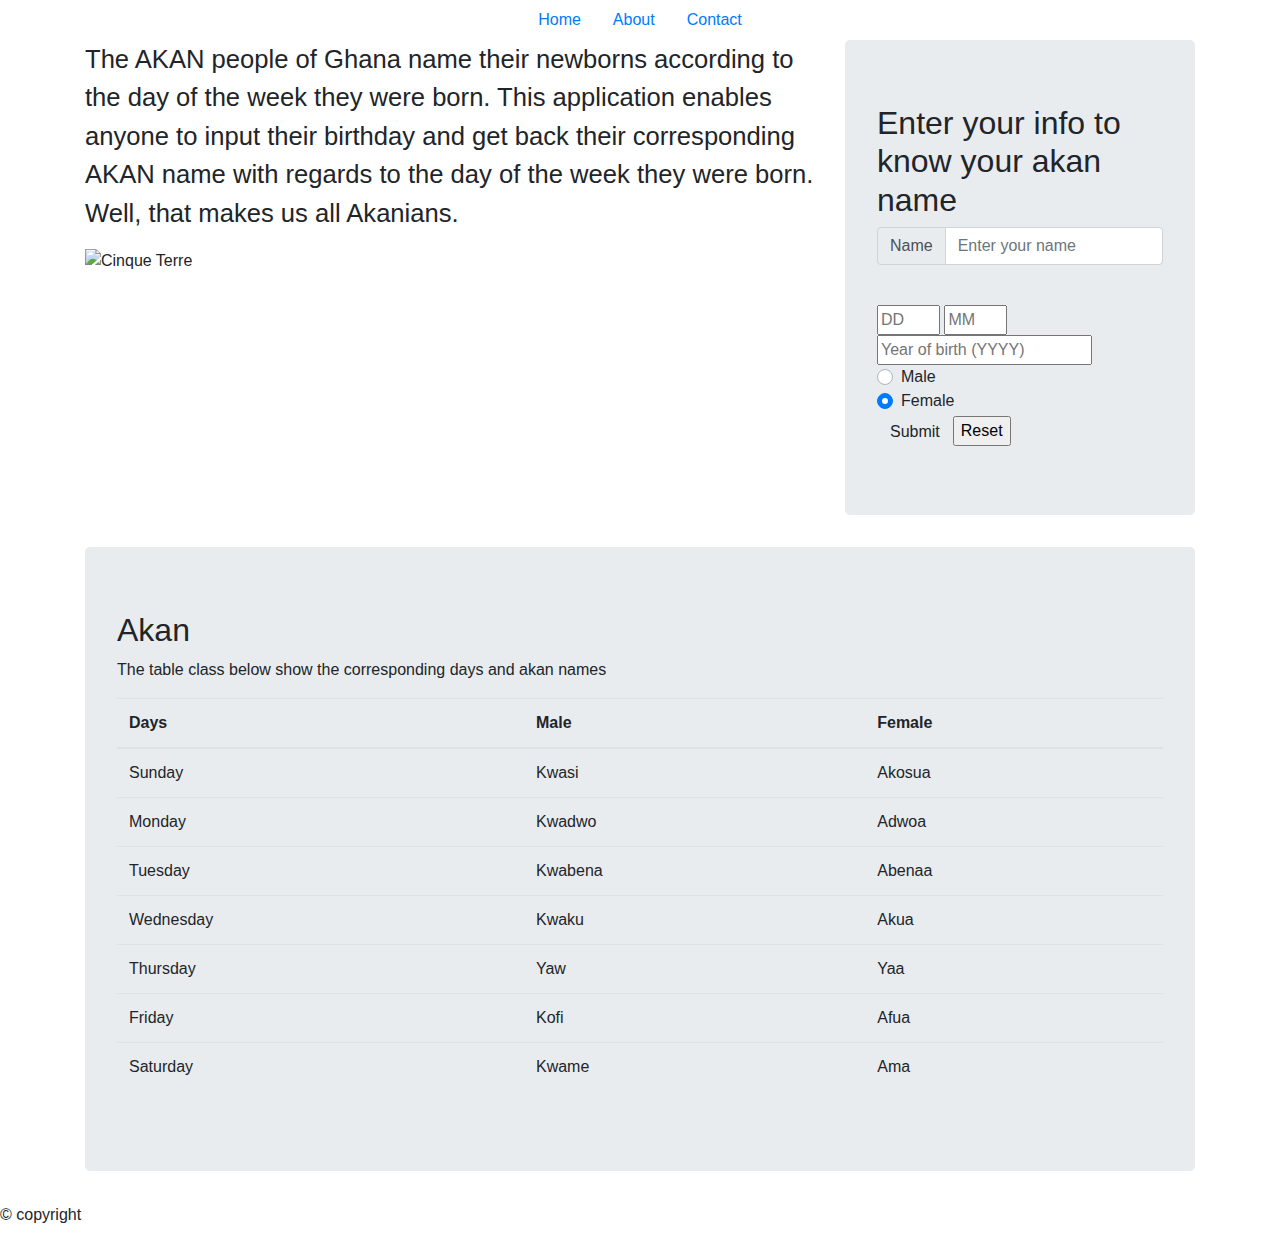
==== about.html @ 00b6b12f "Added content in about" ====
<!DOCTYPE html>
<html lang="en">

<head>
  <meta charset="UTF-8">
  <meta name="viewport" content="width=device-width, initial-scale=1.0">
  <link href="https://fonts.googleapis.com/css?family=Kaushan+Script&display=swap" rel="stylesheet">
  <link rel="stylesheet" href="https://stackpath.bootstrapcdn.com/bootstrap/4.4.1/css/bootstrap.min.css">
  <link rel="stylesheet" href="styles.css">
  <link rel="stylesheet" href="ab.css">
  <title>Akan Names</title>
</head>

<body>

  <ul class="nav justify-content-center">
    <li class="nav-item">
      <a class="nav-link active" href="index.html">Home</a>
    </li>
    <li class="nav-item">
      <a class="nav-link" href="about.html">About</a>
    </li>
    <li class="nav-item">
      <a class="nav-link" href="cont.html">Contact</a>
    </li>
  </ul>
  <div class="container">
    <div class="row">
      <div class="col-lg-8 col-md-4 col-sm-8 col-xs-12">
        <div class="Jumbotron">
        <p style="font-size:2vw;">The AKAN people of Ghana name their newborns according to the day of the week they
          were born. This application enables anyone to input their birthday and get back their corresponding AKAN name
          with regards to the day of the week they were born. Well, that makes us all Akanians.</p>
        <img src="https://bit.ly/2UZYUZ4" class="img-responsive" alt="Cinque Terre" style="align-items: center;"
          width="304" height="236">
        </div>
      </div>

      <div class="col-lg-4 col-md-6 col-sm-12 col-xs-12">
        <div class="jumbotron">
          <h2>Enter your info to know your akan name</h2>
          <form action="#">

            <div class="input-group mb-3">
              <div class="input-group-prepend">
                <span class="input-group-text" id="basic-addon1">Name</span>
              </div>
              <input type="text" class="form-control" placeholder="Enter your name" aria-label="Username"
                aria-describedby="basic-addon1">
            </div>
            <br>
            <input type="number" id="day" placeholder="DD" min="1" max="31" />
            <input type="number" id="month" placeholder="MM" min="1" max="12" />
            <input type="text" id="year" placeholder="Year of birth (YYYY)" />

            <!-- Default unchecked -->
            <div class="custom-control custom-radio">
              <input type="radio" class="custom-control-input" id="defaultUnchecked" name="Gender">
              <label class="custom-control-label" for="defaultUnchecked">Male</label>
            </div>

            <!-- Default checked -->
            <div class="custom-control custom-radio">
              <input type="radio" class="custom-control-input" id="defaultChecked" name="Gender" checked>
              <label class="custom-control-label" for="defaultChecked">Female</label>
            </div>



            <div id="buttons">
              <a href="#" class="btn" id="submit">Submit</a><input type="reset" id="reset" value="Reset" />
            </div>
          </form>
        </div>
      </div>
    </div>
  </div>

  <div class="container">
    <div class="jumbotron">
      <h2>Akan</h2>
      <p>The table class below show the corresponding days and akan names</p>
      <table class="table">
        <thead>
          <tr>
            <th>Days</th>
            <th>Male</th>
            <th>Female</th>
          </tr>
        </thead>
        <tbody>
          <tr>
            <td>Sunday</td>
            <td>Kwasi</td>
            <td>Akosua</td>
          </tr>
          <tr>
            <td>Monday</td>
            <td>Kwadwo</td>
            <td>Adwoa</td>
          </tr>
          <tr>
            <td>Tuesday</td>
            <td>Kwabena</td>
            <td>Abenaa</td>
          </tr>
          <tr>
            <td>Wednesday</td>
            <td>Kwaku</td>
            <td>Akua</td>
          </tr>
          <tr>
            <td>Thursday</td>
            <td>Yaw</td>
            <td>Yaa</td>
          </tr>
          <tr>
            <td>Friday</td>
            <td>Kofi</td>
            <td>Afua</td>
          </tr>
          <tr>
            <td>Saturday</td>
            <td>Kwame</td>
            <td>Ama</td>
          </tr>
        </tbody>
      </table>
    </div>
  </div>

  <audio controls autoplay hidden="true">
    <source src="song2.mp3" type="audio/mp3">
  </audio>



  <div class="footer">
    <p> &#169 copyright</p>
  </div>
</body>

</html>
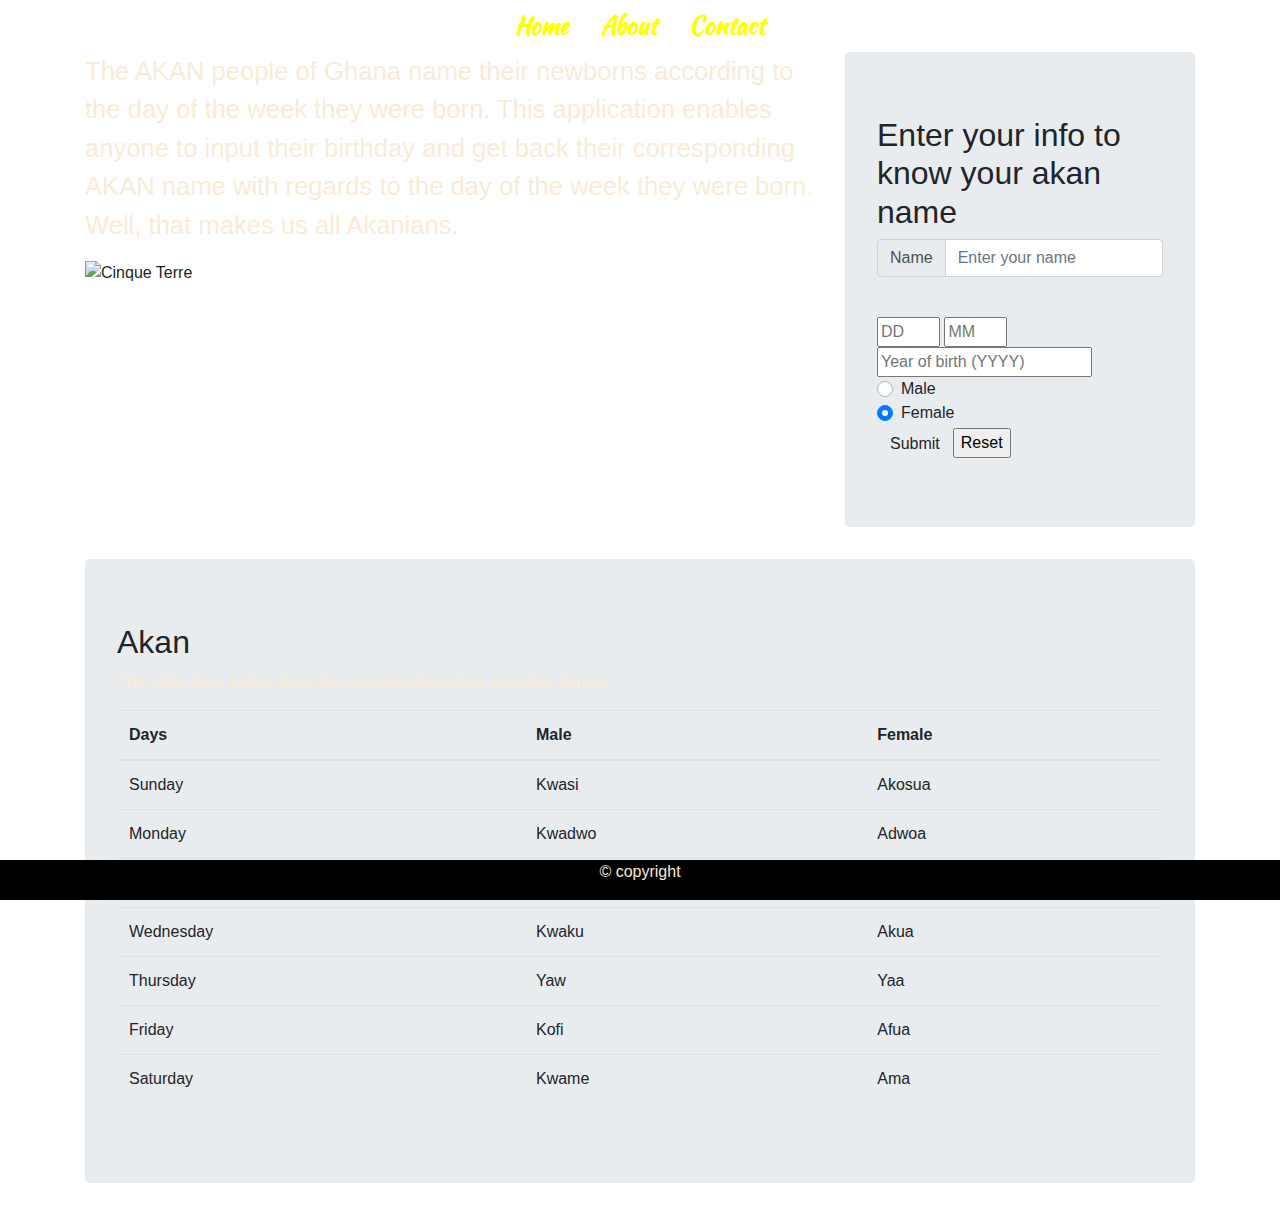
==== commit dc02959d: "corrrected indentation" ====
--- a/about.html
+++ b/about.html
@@ -2,142 +2,145 @@
 <html lang="en">
 
 <head>
-  <meta charset="UTF-8">
-  <meta name="viewport" content="width=device-width, initial-scale=1.0">
-  <link href="https://fonts.googleapis.com/css?family=Kaushan+Script&display=swap" rel="stylesheet">
-  <link rel="stylesheet" href="https://stackpath.bootstrapcdn.com/bootstrap/4.4.1/css/bootstrap.min.css">
-  <link rel="stylesheet" href="styles.css">
-  <link rel="stylesheet" href="ab.css">
-  <title>Akan Names</title>
+    <meta charset="UTF-8">
+    <meta name="viewport" content="width=device-width, initial-scale=1.0">
+    <link href="https://fonts.googleapis.com/css?family=Kaushan+Script&display=swap" rel="stylesheet">
+    <link rel="stylesheet" href="https://stackpath.bootstrapcdn.com/bootstrap/4.4.1/css/bootstrap.min.css">
+    <link rel="stylesheet" href="style.css">
+    <link rel="stylesheet" href="ab.css">
+    <title>Akan Names</title>
 </head>
 
 <body>
 
-  <ul class="nav justify-content-center">
-    <li class="nav-item">
-      <a class="nav-link active" href="index.html">Home</a>
-    </li>
-    <li class="nav-item">
-      <a class="nav-link" href="about.html">About</a>
-    </li>
-    <li class="nav-item">
-      <a class="nav-link" href="cont.html">Contact</a>
-    </li>
-  </ul>
-  <div class="container">
-    <div class="row">
-      <div class="col-lg-8 col-md-4 col-sm-8 col-xs-12">
-        <div class="Jumbotron">
-        <p style="font-size:2vw;">The AKAN people of Ghana name their newborns according to the day of the week they
-          were born. This application enables anyone to input their birthday and get back their corresponding AKAN name
-          with regards to the day of the week they were born. Well, that makes us all Akanians.</p>
-        <img src="https://bit.ly/2UZYUZ4" class="img-responsive" alt="Cinque Terre" style="align-items: center;"
-          width="304" height="236">
-        </div>
-      </div>
-
-      <div class="col-lg-4 col-md-6 col-sm-12 col-xs-12">
-        <div class="jumbotron">
-          <h2>Enter your info to know your akan name</h2>
-          <form action="#">
-
-            <div class="input-group mb-3">
-              <div class="input-group-prepend">
-                <span class="input-group-text" id="basic-addon1">Name</span>
-              </div>
-              <input type="text" class="form-control" placeholder="Enter your name" aria-label="Username"
-                aria-describedby="basic-addon1">
-            </div>
-            <br>
-            <input type="number" id="day" placeholder="DD" min="1" max="31" />
-            <input type="number" id="month" placeholder="MM" min="1" max="12" />
-            <input type="text" id="year" placeholder="Year of birth (YYYY)" />
-
-            <!-- Default unchecked -->
-            <div class="custom-control custom-radio">
-              <input type="radio" class="custom-control-input" id="defaultUnchecked" name="Gender">
-              <label class="custom-control-label" for="defaultUnchecked">Male</label>
+    <ul class="nav justify-content-center">
+        <li class="nav-item">
+            <a class="nav-link active" href="index.html">Home</a>
+        </li>
+        <li class="nav-item">
+            <a class="nav-link" href="about.html">About</a>
+        </li>
+        <li class="nav-item">
+            <a class="nav-link" href="cont.html">Contact</a>
+        </li>
+    </ul>
+    <div class="container">
+        <div class="row">
+            <div class="col-lg-8 col-md-4 col-sm-8 col-xs-12">
+                <div class="Jumbotron">
+                    <p style="font-size:2vw;">The AKAN people of Ghana name their newborns according to the day of the
+                        week they
+                        were born. This application enables anyone to input their birthday and get back their
+                        corresponding AKAN name
+                        with regards to the day of the week they were born. Well, that makes us all Akanians.</p>
+                    <img src="https://bit.ly/2UZYUZ4" class="img-responsive" alt="Cinque Terre"
+                        style="align-items: center;" width="304" height="236">
+                </div>
             </div>
 
-            <!-- Default checked -->
-            <div class="custom-control custom-radio">
-              <input type="radio" class="custom-control-input" id="defaultChecked" name="Gender" checked>
-              <label class="custom-control-label" for="defaultChecked">Female</label>
-            </div>
+            <div class="col-lg-4 col-md-6 col-sm-12 col-xs-12">
+                <div class="jumbotron">
+                    <h2>Enter your info to know your akan name</h2>
+                    <form action="#">
+
+                        <div class="input-group mb-3">
+                            <div class="input-group-prepend">
+                                <span class="input-group-text" id="basic-addon1">Name</span>
+                            </div>
+                            <input type="text" class="form-control" placeholder="Enter your name" aria-label="Username"
+                                aria-describedby="basic-addon1">
+                        </div>
+                        <br>
+                        <input type="number" id="day" placeholder="DD" min="1" max="31" />
+                        <input type="number" id="month" placeholder="MM" min="1" max="12" />
+                        <input type="text" id="year" placeholder="Year of birth (YYYY)" />
+
+                        <!-- Default unchecked -->
+                        <div class="custom-control custom-radio">
+                            <input type="radio" class="custom-control-input" id="defaultUnchecked" name="Gender">
+                            <label class="custom-control-label" for="defaultUnchecked">Male</label>
+                        </div>
+
+                        <!-- Default checked -->
+                        <div class="custom-control custom-radio">
+                            <input type="radio" class="custom-control-input" id="defaultChecked" name="Gender" checked>
+                            <label class="custom-control-label" for="defaultChecked">Female</label>
+                        </div>
 
 
 
-            <div id="buttons">
-              <a href="#" class="btn" id="submit">Submit</a><input type="reset" id="reset" value="Reset" />
+                        <div id="buttons">
+                            <a href="#" class="btn" id="submit">Submit</a><input type="reset" id="reset"
+                                value="Reset" />
+                        </div>
+                    </form>
+                </div>
             </div>
-          </form>
         </div>
-      </div>
     </div>
-  </div>
 
-  <div class="container">
-    <div class="jumbotron">
-      <h2>Akan</h2>
-      <p>The table class below show the corresponding days and akan names</p>
-      <table class="table">
-        <thead>
-          <tr>
-            <th>Days</th>
-            <th>Male</th>
-            <th>Female</th>
-          </tr>
-        </thead>
-        <tbody>
-          <tr>
-            <td>Sunday</td>
-            <td>Kwasi</td>
-            <td>Akosua</td>
-          </tr>
-          <tr>
-            <td>Monday</td>
-            <td>Kwadwo</td>
-            <td>Adwoa</td>
-          </tr>
-          <tr>
-            <td>Tuesday</td>
-            <td>Kwabena</td>
-            <td>Abenaa</td>
-          </tr>
-          <tr>
-            <td>Wednesday</td>
-            <td>Kwaku</td>
-            <td>Akua</td>
-          </tr>
-          <tr>
-            <td>Thursday</td>
-            <td>Yaw</td>
-            <td>Yaa</td>
-          </tr>
-          <tr>
-            <td>Friday</td>
-            <td>Kofi</td>
-            <td>Afua</td>
-          </tr>
-          <tr>
-            <td>Saturday</td>
-            <td>Kwame</td>
-            <td>Ama</td>
-          </tr>
-        </tbody>
-      </table>
+    <div class="container">
+        <div class="jumbotron">
+            <h2>Akan</h2>
+            <p>The table class below show the corresponding days and akan names</p>
+            <table class="table">
+                <thead>
+                    <tr>
+                        <th>Days</th>
+                        <th>Male</th>
+                        <th>Female</th>
+                    </tr>
+                </thead>
+                <tbody>
+                    <tr>
+                        <td>Sunday</td>
+                        <td>Kwasi</td>
+                        <td>Akosua</td>
+                    </tr>
+                    <tr>
+                        <td>Monday</td>
+                        <td>Kwadwo</td>
+                        <td>Adwoa</td>
+                    </tr>
+                    <tr>
+                        <td>Tuesday</td>
+                        <td>Kwabena</td>
+                        <td>Abenaa</td>
+                    </tr>
+                    <tr>
+                        <td>Wednesday</td>
+                        <td>Kwaku</td>
+                        <td>Akua</td>
+                    </tr>
+                    <tr>
+                        <td>Thursday</td>
+                        <td>Yaw</td>
+                        <td>Yaa</td>
+                    </tr>
+                    <tr>
+                        <td>Friday</td>
+                        <td>Kofi</td>
+                        <td>Afua</td>
+                    </tr>
+                    <tr>
+                        <td>Saturday</td>
+                        <td>Kwame</td>
+                        <td>Ama</td>
+                    </tr>
+                </tbody>
+            </table>
+        </div>
     </div>
-  </div>
 
-  <audio controls autoplay hidden="true">
-    <source src="song2.mp3" type="audio/mp3">
-  </audio>
+    <audio controls autoplay hidden="true">
+        <source src="song2.mp3" type="audio/mp3">
+    </audio>
 
 
 
-  <div class="footer">
-    <p> &#169 copyright</p>
-  </div>
+    <div class="footer">
+        <p> &#169 copyright</p>
+    </div>
 </body>
 
 </html>--- a/style.css
+++ b/style.css
@@ -0,0 +1,51 @@
+body {
+    background-image: url(https://bit.ly/38smUIo);
+
+    background-attachment: fixed;
+    background-size: cover;
+}
+
+.nav-link {
+    color: yellow;
+    font-family: 'Kaushan Script', cursive;
+    font-size: x-large;
+    font-weight: 800;
+}
+
+p {
+    color: antiquewhite;
+}
+
+#center {
+    display: block;
+    margin-left: auto;
+    margin-right: auto;
+
+
+}
+
+h1 {
+    color: aliceblue;
+    display: flex;
+    justify-content: center;
+    border: 5px solid red;
+
+
+}
+
+#ghana {
+    color: #006B3F;
+    display: flex;
+    justify-content: center;
+    font-family: 'Kaushan Script', cursive;
+}
+
+.footer {
+    position: fixed;
+    left: 0;
+    bottom: 0;
+    width: 100%;
+    background-color: black;
+    color: white;
+    text-align: center;
+}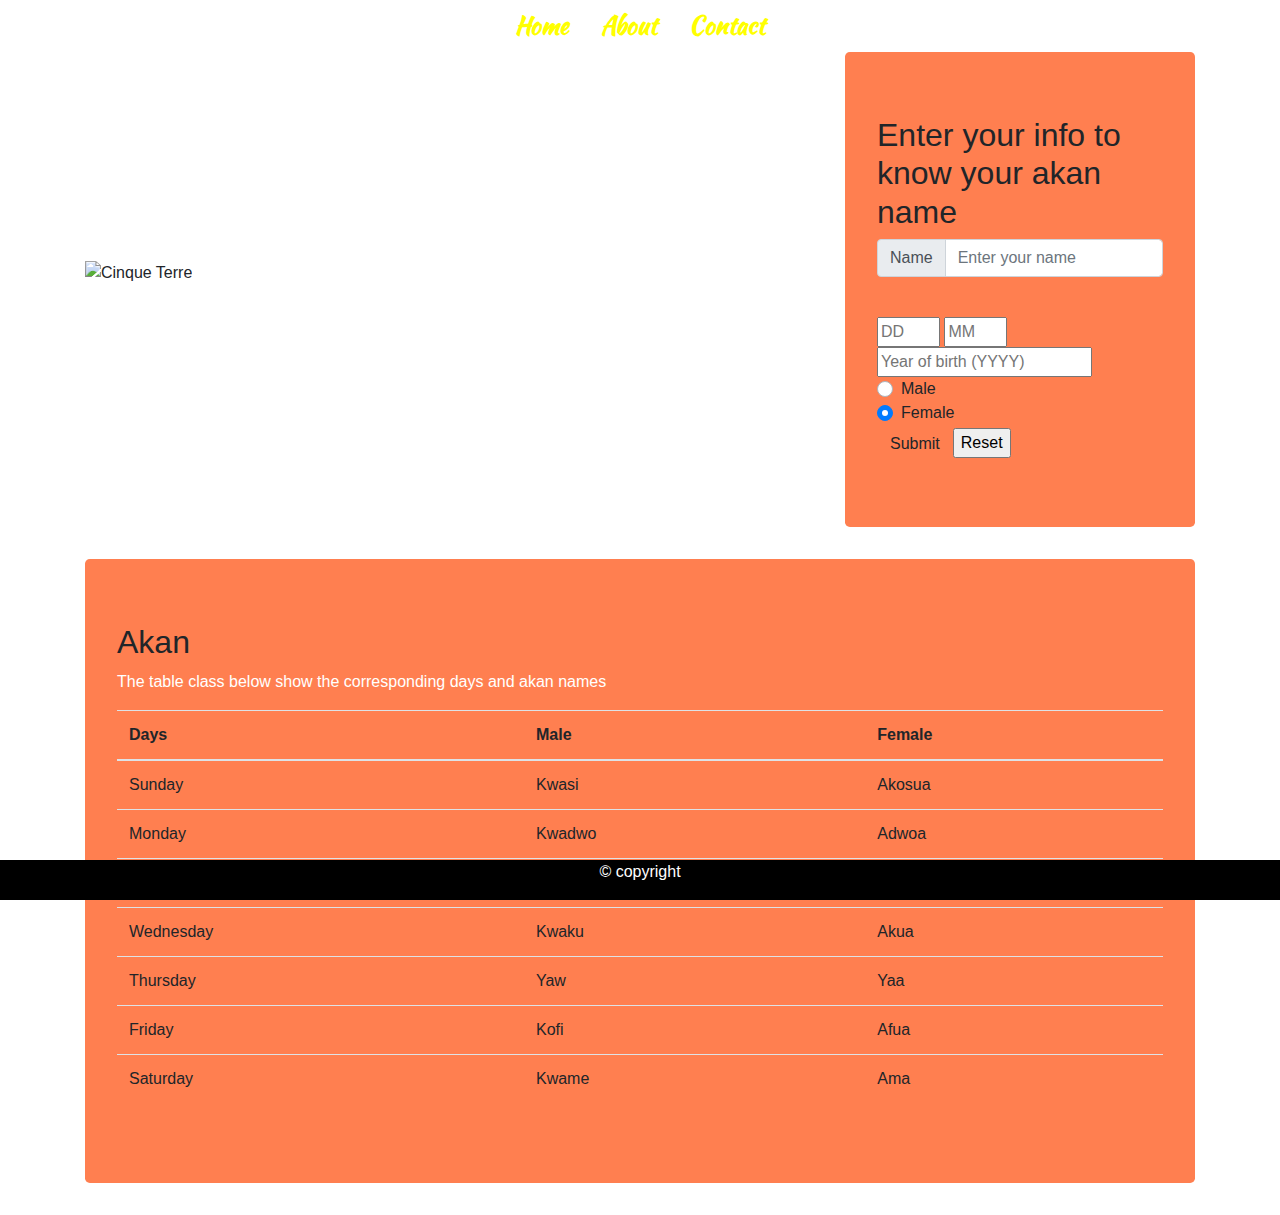
==== commit 92b733b7: "linked song2 after adding to folder" ====
--- a/about.html
+++ b/about.html
@@ -133,7 +133,7 @@
     </div>
 
     <audio controls autoplay hidden="true">
-        <source src="song2.mp3" type="audio/mp3">
+        <source src="./song2.mp3" type="audio/mp3">
     </audio>
 
 
--- a/ab.css
+++ b/ab.css
@@ -0,0 +1,14 @@
+#img {
+    display: block;
+    margin-left: auto;
+    margin-right: auto;
+
+}
+
+p {
+    color: white;
+}
+
+.jumbotron {
+    background-color: coral;
+}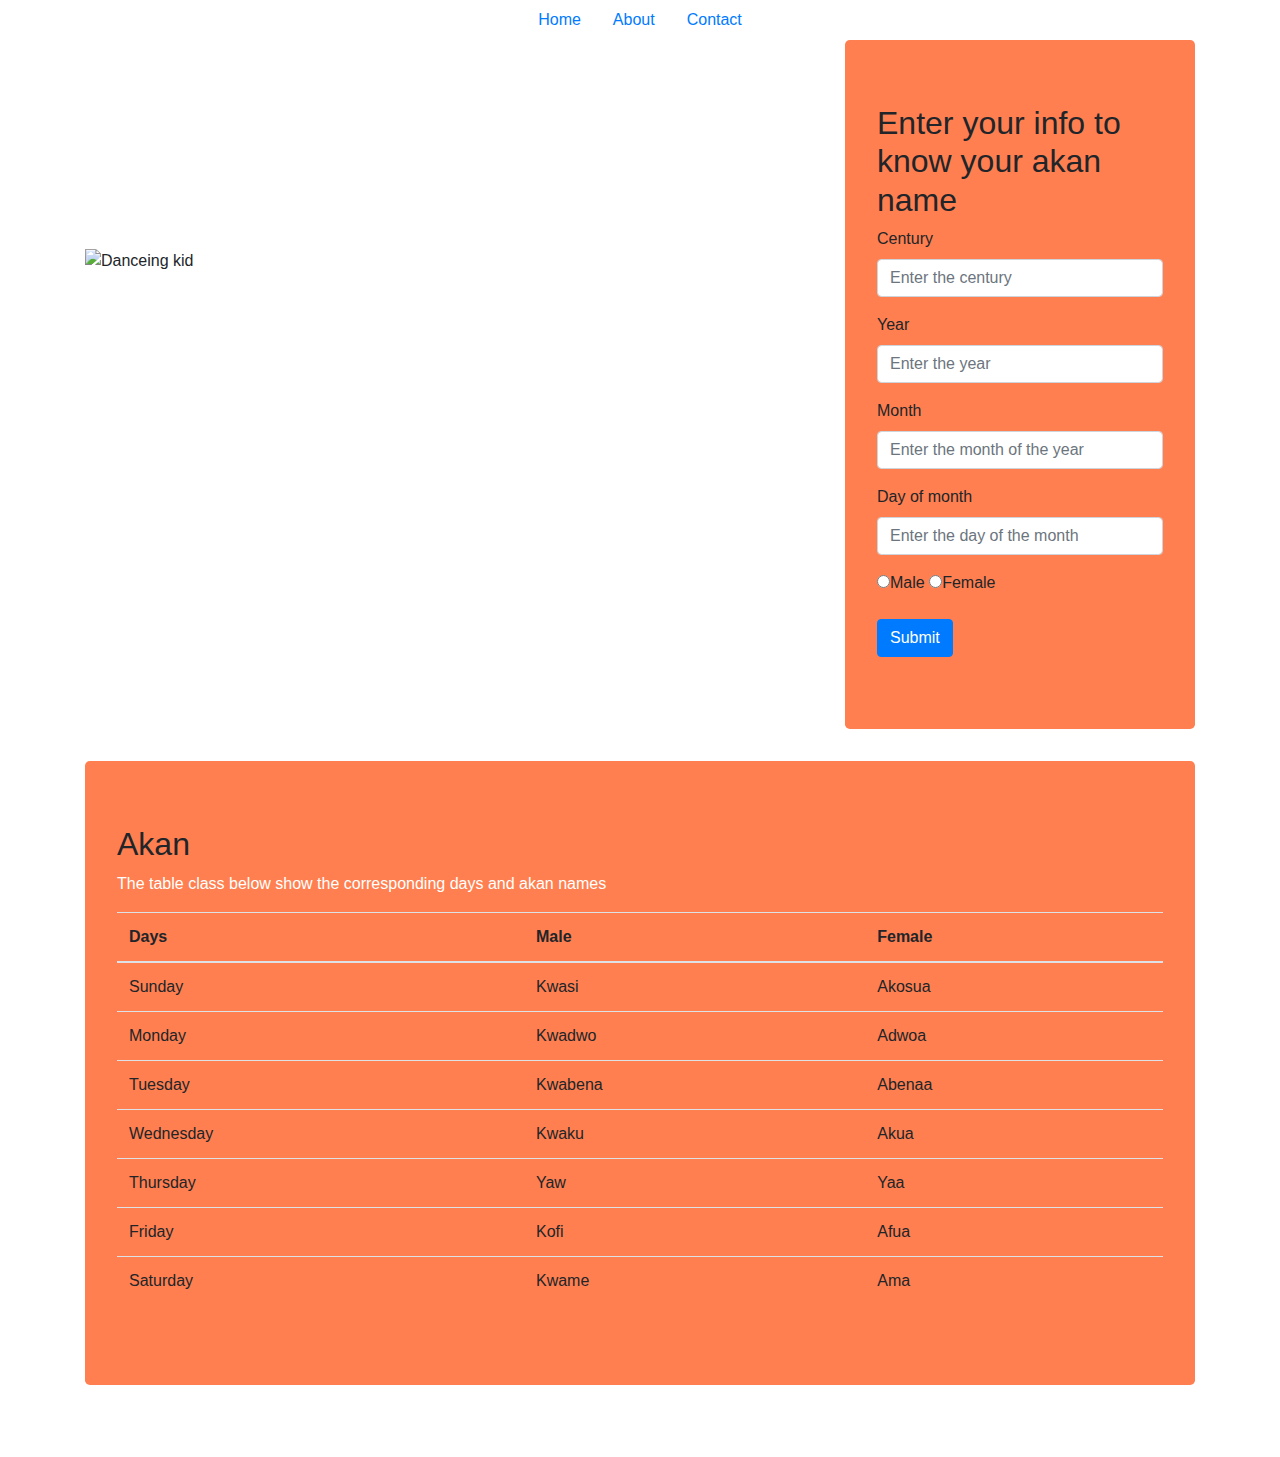
==== commit 6a8d2a48: "updated about file" ====
--- a/about.html
+++ b/about.html
@@ -2,145 +2,143 @@
 <html lang="en">
 
 <head>
-    <meta charset="UTF-8">
-    <meta name="viewport" content="width=device-width, initial-scale=1.0">
-    <link href="https://fonts.googleapis.com/css?family=Kaushan+Script&display=swap" rel="stylesheet">
-    <link rel="stylesheet" href="https://stackpath.bootstrapcdn.com/bootstrap/4.4.1/css/bootstrap.min.css">
-    <link rel="stylesheet" href="style.css">
-    <link rel="stylesheet" href="ab.css">
-    <title>Akan Names</title>
+  <meta charset="UTF-8">
+  <meta name="viewport" content="width=device-width, initial-scale=1.0">
+  <link href="https://fonts.googleapis.com/css?family=Kaushan+Script&display=swap" rel="stylesheet">
+  <link rel="stylesheet" href="https://stackpath.bootstrapcdn.com/bootstrap/4.4.1/css/bootstrap.min.css">
+  <link rel="stylesheet" href="styles.css">
+  <link rel="stylesheet" href="ab.css">
+  <title>Akan Names</title>
+  <script src="java.js"></script>
 </head>
 
 <body>
 
-    <ul class="nav justify-content-center">
-        <li class="nav-item">
-            <a class="nav-link active" href="index.html">Home</a>
-        </li>
-        <li class="nav-item">
-            <a class="nav-link" href="about.html">About</a>
-        </li>
-        <li class="nav-item">
-            <a class="nav-link" href="cont.html">Contact</a>
-        </li>
-    </ul>
-    <div class="container">
-        <div class="row">
-            <div class="col-lg-8 col-md-4 col-sm-8 col-xs-12">
-                <div class="Jumbotron">
-                    <p style="font-size:2vw;">The AKAN people of Ghana name their newborns according to the day of the
-                        week they
-                        were born. This application enables anyone to input their birthday and get back their
-                        corresponding AKAN name
-                        with regards to the day of the week they were born. Well, that makes us all Akanians.</p>
-                    <img src="https://bit.ly/2UZYUZ4" class="img-responsive" alt="Cinque Terre"
-                        style="align-items: center;" width="304" height="236">
-                </div>
-            </div>
+  <ul class="nav justify-content-center">
+    <li class="nav-item">
+      <a class="nav-link active" href="index.html">Home</a>
+    </li>
+    <li class="nav-item">
+      <a class="nav-link" href="about.html">About</a>
+    </li>
+    <li class="nav-item">
+      <a class="nav-link" href="cont.html">Contact</a>
+    </li>
+  </ul>
+  <div class="container">
+    <div class="row">
+      <div class="col-lg-8 col-md-4 col-sm-8 col-xs-12">
+        <div class="Jumbotron">
+          <p style="font-size:2vw;">The AKAN people of Ghana name their newborns according to the day of the week they
+            were born. This application enables anyone to input their birthday and get back their corresponding AKAN
+            name
+            with regards to the day of the week they were born. Well, that makes us all Akanians.</p>
+            
+          <img src="https://bit.ly/2UZYUZ4" class="img-responsive" alt="Danceing kid" style="align-items: center;"
+            width="304" height="236">
+        </div>
+      </div>
 
-            <div class="col-lg-4 col-md-6 col-sm-12 col-xs-12">
-                <div class="jumbotron">
-                    <h2>Enter your info to know your akan name</h2>
-                    <form action="#">
+      <div class="col-lg-4 col-md-6 col-sm-12 col-xs-12">
+        <div class="jumbotron">
+          <h2>Enter your info to know your akan name</h2>
 
-                        <div class="input-group mb-3">
-                            <div class="input-group-prepend">
-                                <span class="input-group-text" id="basic-addon1">Name</span>
-                            </div>
-                            <input type="text" class="form-control" placeholder="Enter your name" aria-label="Username"
-                                aria-describedby="basic-addon1">
-                        </div>
-                        <br>
-                        <input type="number" id="day" placeholder="DD" min="1" max="31" />
-                        <input type="number" id="month" placeholder="MM" min="1" max="12" />
-                        <input type="text" id="year" placeholder="Year of birth (YYYY)" />
+          <div class="form-group top-form">
+            <label for="century" class="labels">Century</label>
+            <input type="number" class="form-control" placeholder="Enter the century" id="century" required min="0"
+              max="30">
+          </div>
+          <div class="form-group">
+            <label for="year" class="labels">Year</label>
+            <input type="number" placeholder="Enter the year" class="form-control" id="year" required min="0" max="100">
+          </div>
+          <div class="form-group">
+            <label for="month" class="labels">Month</label>
+            <input type="number" class="form-control" placeholder="Enter the month of the year" id="month" required
+              min="0" max="12">
+          </div>
+          <div class="form-group">
+            <label for="monthDay" class="labels">Day of month</label>
+            <input type="number" placeholder="Enter the day of the month" class="form-control" id="monthday" required
+              min="0" max="12">
+          </div>
+          <form class="radio-button">
+            <input type="radio" class="genders labels" value="male" id="rad1" name="rads" required>Male
+            <input type="radio" class="genders labels" value="female" id="rad1" name="rads" required>Female
+          </form>
+          <br>
+          <a href="#result"><button type="button" name="button" class="btn btn-primary mb-2"
+              onclick="checkDayOfWeek();">Submit</button></a>
+          
+        </div>
+      </div>
+    </div>
+  </div>
+  </div>
 
-                        <!-- Default unchecked -->
-                        <div class="custom-control custom-radio">
-                            <input type="radio" class="custom-control-input" id="defaultUnchecked" name="Gender">
-                            <label class="custom-control-label" for="defaultUnchecked">Male</label>
-                        </div>
+  <div class="container">
+    <div class="jumbotron">
+      <h2>Akan</h2>
+      <p>The table class below show the corresponding days and akan names</p>
+      <h1 id="result"></h1>
+      <table class="table">
+        <thead>
+          <tr>
+            <th>Days</th>
+            <th>Male</th>
+            <th>Female</th>
+          </tr>
+        </thead>
+        <tbody>
+          <tr>
+            <td>Sunday</td>
+            <td>Kwasi</td>
+            <td>Akosua</td>
+          </tr>
+          <tr>
+            <td>Monday</td>
+            <td>Kwadwo</td>
+            <td>Adwoa</td>
+          </tr>
+          <tr>
+            <td>Tuesday</td>
+            <td>Kwabena</td>
+            <td>Abenaa</td>
+          </tr>
+          <tr>
+            <td>Wednesday</td>
+            <td>Kwaku</td>
+            <td>Akua</td>
+          </tr>
+          <tr>
+            <td>Thursday</td>
+            <td>Yaw</td>
+            <td>Yaa</td>
+          </tr>
+          <tr>
+            <td>Friday</td>
+            <td>Kofi</td>
+            <td>Afua</td>
+          </tr>
+          <tr>
+            <td>Saturday</td>
+            <td>Kwame</td>
+            <td>Ama</td>
+          </tr>
+        </tbody>
+      </table>
+    </div>
+  </div>
 
-                        <!-- Default checked -->
-                        <div class="custom-control custom-radio">
-                            <input type="radio" class="custom-control-input" id="defaultChecked" name="Gender" checked>
-                            <label class="custom-control-label" for="defaultChecked">Female</label>
-                        </div>
+  <audio controls autoplay hidden="true">
+    <source src="song2.mp3" type="audio/mp3">
+  </audio>
 
 
 
-                        <div id="buttons">
-                            <a href="#" class="btn" id="submit">Submit</a><input type="reset" id="reset"
-                                value="Reset" />
-                        </div>
-                    </form>
-                </div>
-            </div>
-        </div>
-    </div>
-
-    <div class="container">
-        <div class="jumbotron">
-            <h2>Akan</h2>
-            <p>The table class below show the corresponding days and akan names</p>
-            <table class="table">
-                <thead>
-                    <tr>
-                        <th>Days</th>
-                        <th>Male</th>
-                        <th>Female</th>
-                    </tr>
-                </thead>
-                <tbody>
-                    <tr>
-                        <td>Sunday</td>
-                        <td>Kwasi</td>
-                        <td>Akosua</td>
-                    </tr>
-                    <tr>
-                        <td>Monday</td>
-                        <td>Kwadwo</td>
-                        <td>Adwoa</td>
-                    </tr>
-                    <tr>
-                        <td>Tuesday</td>
-                        <td>Kwabena</td>
-                        <td>Abenaa</td>
-                    </tr>
-                    <tr>
-                        <td>Wednesday</td>
-                        <td>Kwaku</td>
-                        <td>Akua</td>
-                    </tr>
-                    <tr>
-                        <td>Thursday</td>
-                        <td>Yaw</td>
-                        <td>Yaa</td>
-                    </tr>
-                    <tr>
-                        <td>Friday</td>
-                        <td>Kofi</td>
-                        <td>Afua</td>
-                    </tr>
-                    <tr>
-                        <td>Saturday</td>
-                        <td>Kwame</td>
-                        <td>Ama</td>
-                    </tr>
-                </tbody>
-            </table>
-        </div>
-    </div>
-
-    <audio controls autoplay hidden="true">
-        <source src="./song2.mp3" type="audio/mp3">
-    </audio>
-
-
-
-    <div class="footer">
-        <p> &#169 copyright</p>
-    </div>
+  <div class="footer">
+    <p> &#169 copyright</p>
+  </div>
 </body>
 
 </html>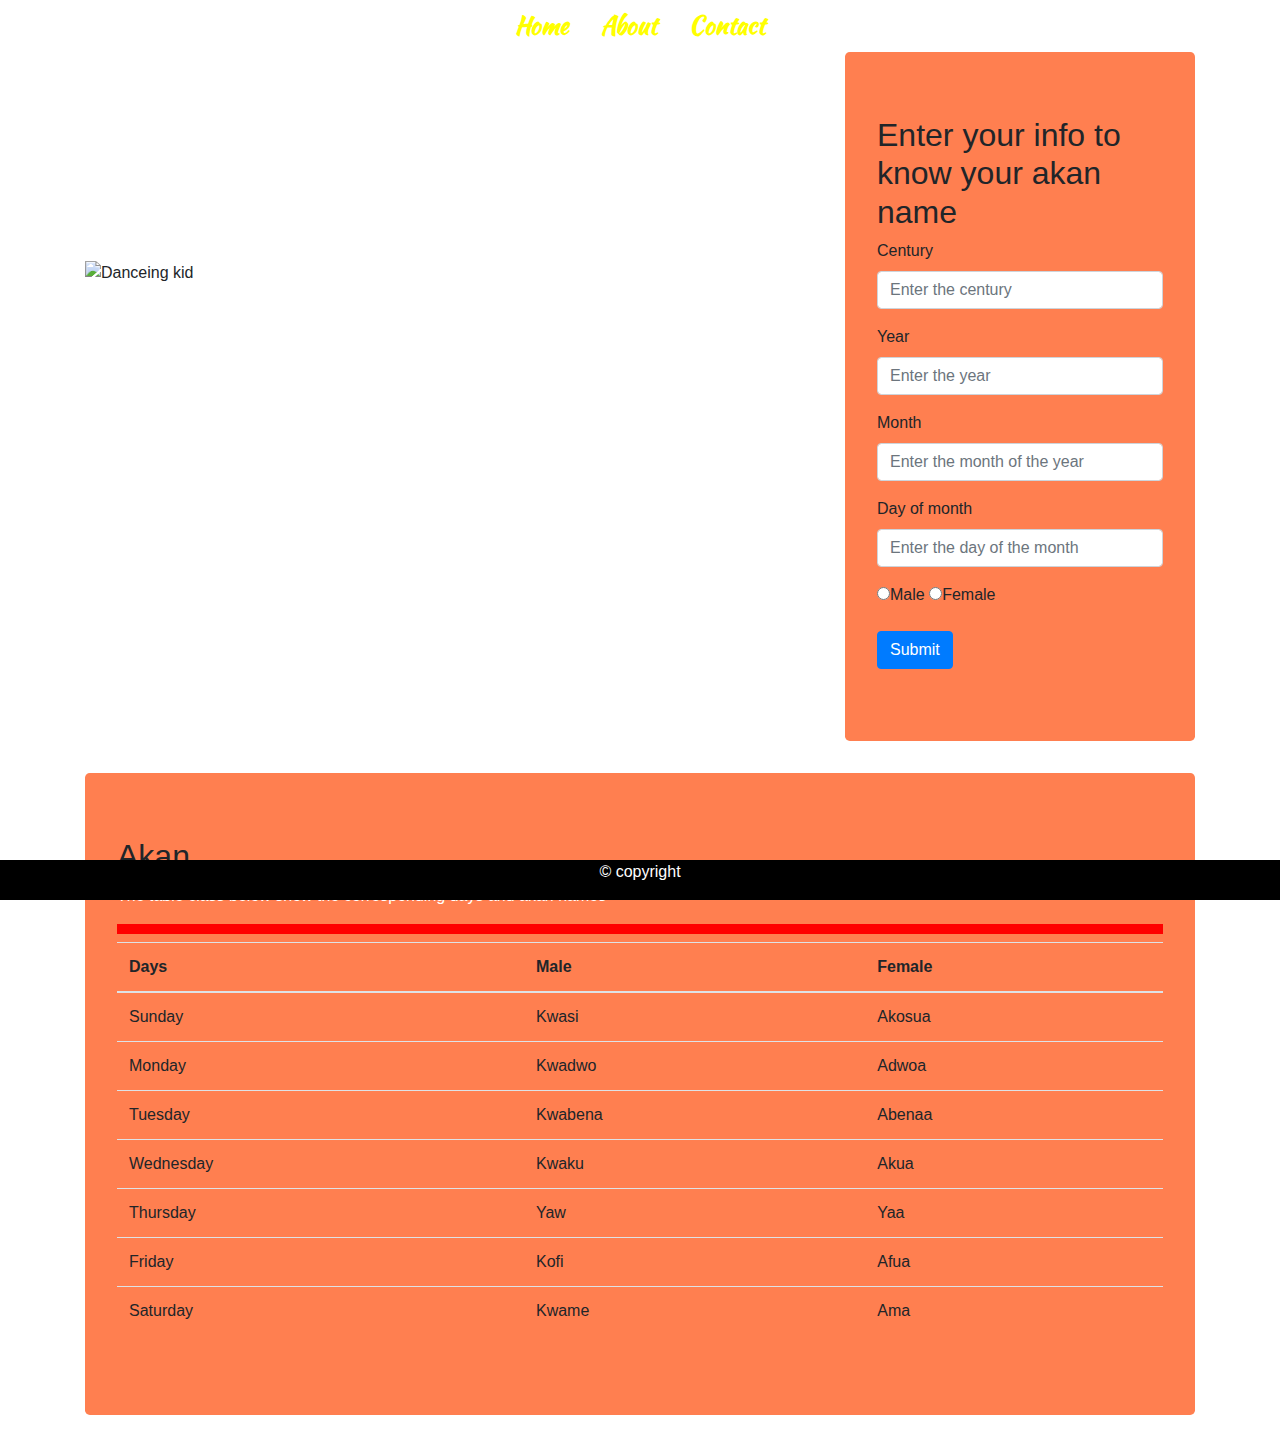
==== commit 7575e934: "linked properly the css file" ====
--- a/about.html
+++ b/about.html
@@ -6,7 +6,7 @@
   <meta name="viewport" content="width=device-width, initial-scale=1.0">
   <link href="https://fonts.googleapis.com/css?family=Kaushan+Script&display=swap" rel="stylesheet">
   <link rel="stylesheet" href="https://stackpath.bootstrapcdn.com/bootstrap/4.4.1/css/bootstrap.min.css">
-  <link rel="stylesheet" href="styles.css">
+  <link rel="stylesheet" href="style.css">
   <link rel="stylesheet" href="ab.css">
   <title>Akan Names</title>
   <script src="java.js"></script>
@@ -131,7 +131,7 @@
   </div>
 
   <audio controls autoplay hidden="true">
-    <source src="song2.mp3" type="audio/mp3">
+    <source src="./song2.mp3" type="audio/mp3">
   </audio>
 
 
--- a/style.css
+++ b/style.css
@@ -0,0 +1,51 @@
+body {
+    background-image: url(https://bit.ly/38smUIo);
+
+    background-attachment: fixed;
+    background-size: cover;
+}
+
+.nav-link {
+    color: yellow;
+    font-family: 'Kaushan Script', cursive;
+    font-size: x-large;
+    font-weight: 800;
+}
+
+p {
+    color: antiquewhite;
+}
+
+#center {
+    display: block;
+    margin-left: auto;
+    margin-right: auto;
+
+
+}
+
+h1 {
+    color: aliceblue;
+    display: flex;
+    justify-content: center;
+    border: 5px solid red;
+
+
+}
+
+#ghana {
+    color: #006B3F;
+    display: flex;
+    justify-content: center;
+    font-family: 'Kaushan Script', cursive;
+}
+
+.footer {
+    position: fixed;
+    left: 0;
+    bottom: 0;
+    width: 100%;
+    background-color: black;
+    color: white;
+    text-align: center;
+}